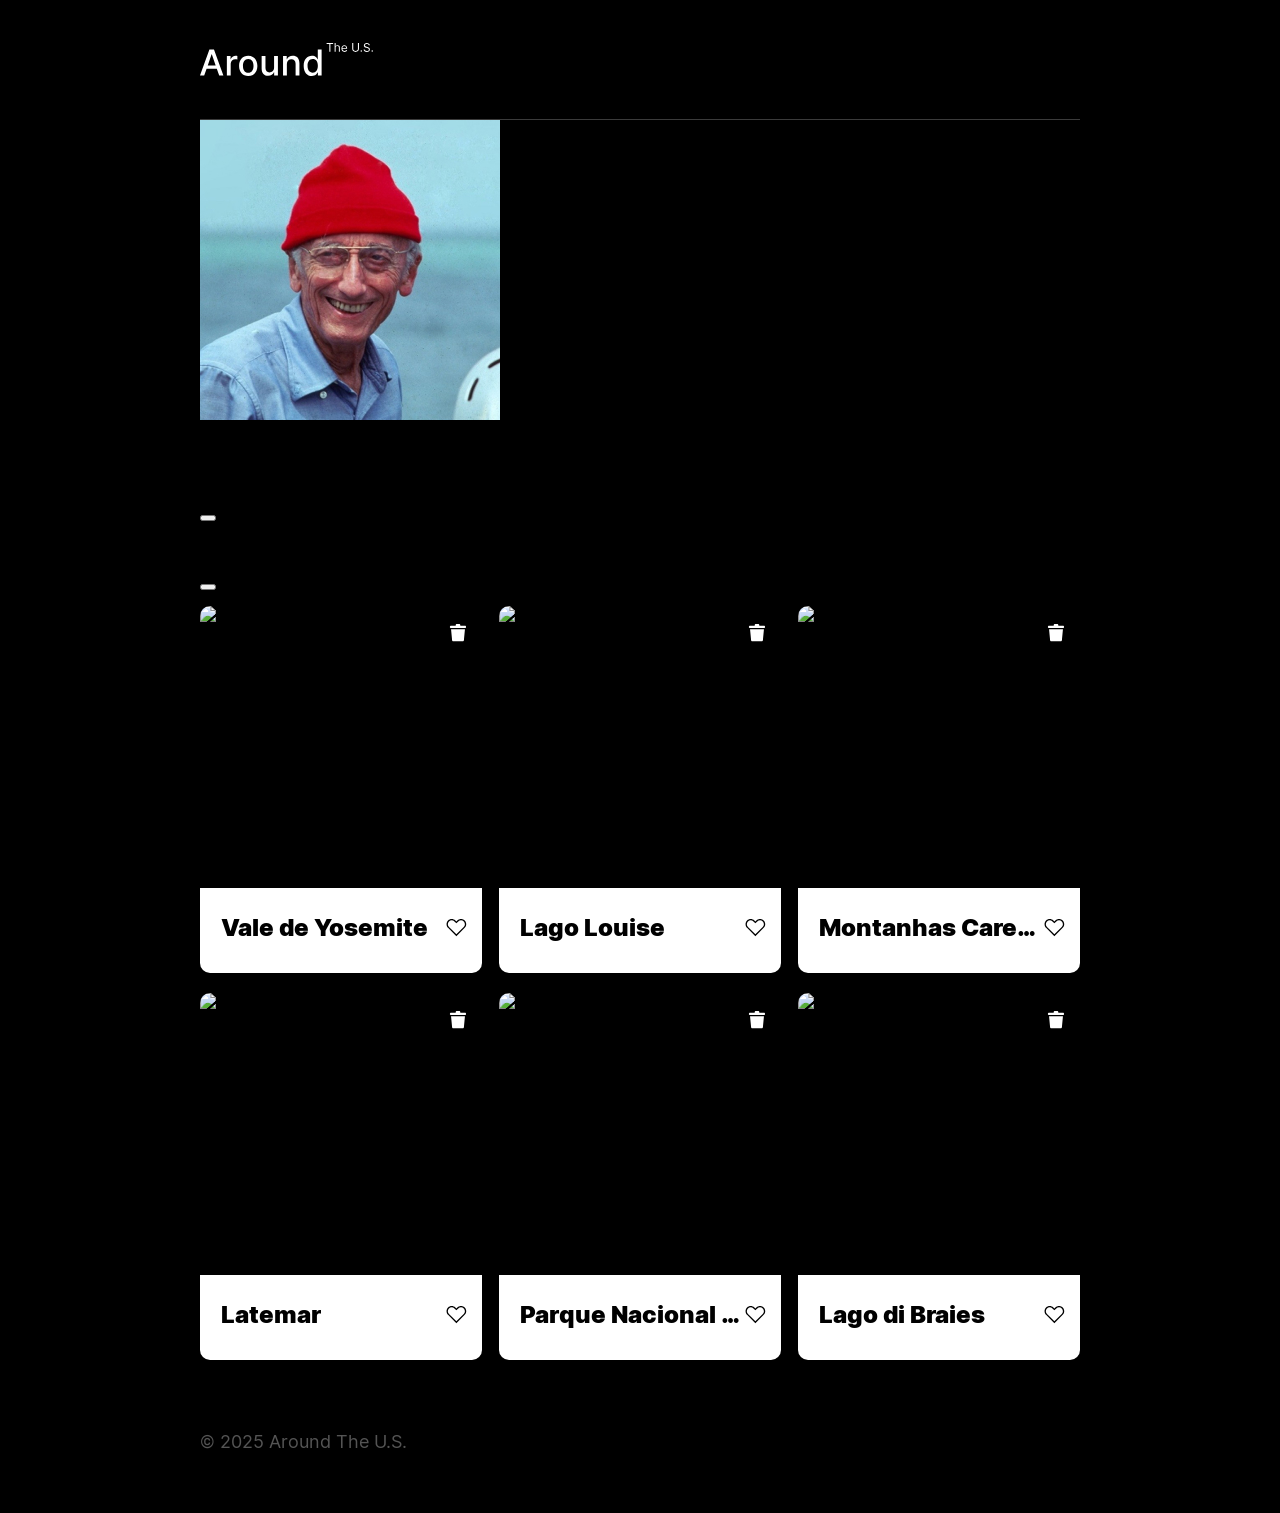
==== index.html @ 4fdeaa7b "Initial commit" ====
<!DOCTYPE html>
<html lang="pt">
  <head>
    <meta charset="UTF-8" />
    <meta content="width=device-width, initial-scale=1.0" name="viewport" />
    <meta content="ie=edge" http-equiv="X-UA-Compatible" />
    <title>Around The U.S.</title>
    <link href="./pages/index.css" rel="stylesheet" />
  </head>
  <body class="page">
    <div class="page__content">
      <header class="header page__section">
        <img
          alt="Logotipo Around The U.S."
          class="logo header__logo"
          src="./images/logo.svg"
        />
      </header>
      <main class="content">
        <section class="profile page__section">
          <img class="profile__image" src="./images/avatar.jpg" alt="Avatar" />
          <div class="profile__info">
            <h1 class="profile__title">Jacques Cousteau</h1>
            <button
              aria-label="Editar perfil"
              class="profile__edit-button"
              type="button"
            ></button>
            <p class="profile__description">Explorador</p>
          </div>
          <button
            aria-label="Adicionar cartão"
            class="profile__add-button"
            type="button"
          ></button>
        </section>
        <section class="cards page__section">
          <ul class="cards__list">
            <li class="card">
              <img
                class="card__image"
                src="https://practicum-content.s3.us-west-1.amazonaws.com/web-code/moved_yosemite.jpg"
                alt="Vale de Yosemite"
              />
              <button
                aria-label="Excluir cartão"
                class="card__delete-button"
                type="button"
              ></button>
              <div class="card__description">
                <h2 class="card__title">Vale de Yosemite</h2>
                <button
                  aria-label="Botão de curtir"
                  class="card__like-button"
                  type="button"
                ></button>
              </div>
            </li>
            <li class="card">
              <img
                class="card__image"
                src="https://practicum-content.s3.us-west-1.amazonaws.com/web-code/moved_lake-louise.jpg"
                alt="Lago Louise"
              />
              <button
                aria-label="Excluir cartão"
                class="card__delete-button"
                type="button"
              ></button>
              <div class="card__description">
                <h2 class="card__title">Lago Louise</h2>
                <button
                  aria-label="Botão de curtir"
                  class="card__like-button"
                  type="button"
                ></button>
              </div>
            </li>
            <li class="card">
              <img
                class="card__image"
                src="https://practicum-content.s3.us-west-1.amazonaws.com/web-code/moved_bald-mountains.jpg"
                alt="Montanhas Carecas"
              />
              <button
                aria-label="Excluir cartão"
                class="card__delete-button"
                type="button"
              ></button>
              <div class="card__description">
                <h2 class="card__title">Montanhas Carecas</h2>
                <button
                  aria-label="Botão de curtir"
                  class="card__like-button"
                  type="button"
                ></button>
              </div>
            </li>
            <li class="card">
              <img
                class="card__image"
                src="https://practicum-content.s3.us-west-1.amazonaws.com/web-code/moved_latemar.jpg"
                alt="Latemar"
              />
              <button
                aria-label="Excluir cartão"
                class="card__delete-button"
                type="button"
              ></button>
              <div class="card__description">
                <h2 class="card__title">Latemar</h2>
                <button
                  aria-label="Botão de curtir"
                  class="card__like-button"
                  type="button"
                ></button>
              </div>
            </li>
            <li class="card">
              <img
                class="card__image"
                src="https://practicum-content.s3.us-west-1.amazonaws.com/web-code/moved_vanoise.jpg"
                alt="Parque Nacional da Vanoise"
              />
              <button
                aria-label="Excluir cartão"
                class="card__delete-button"
                type="button"
              ></button>
              <div class="card__description">
                <h2 class="card__title">Parque Nacional da Vanoise</h2>
                <button
                  aria-label="Botão de curtir"
                  class="card__like-button"
                  type="button"
                ></button>
              </div>
            </li>
            <li class="card">
              <img
                class="card__image"
                src="https://practicum-content.s3.us-west-1.amazonaws.com/web-code/moved_lago.jpg"
                alt="Lago di Braies"
              />
              <button
                aria-label="Excluir cartão"
                class="card__delete-button"
                type="button"
              ></button>
              <div class="card__description">
                <h2 class="card__title">Lago di Braies</h2>
                <button
                  aria-label="Botão de curtir"
                  class="card__like-button"
                  type="button"
                ></button>
              </div>
            </li>
          </ul>
        </section>
      </main>
      <footer class="footer page__section">
        <p class="footer__copyright">© 2025 Around The U.S.</p>
      </footer>
      <div class="popup" id="edit-popup">
        <div class="popup__content">
          <button
            aria-label="Fechar pop-up"
            class="popup__close"
            type="button"
          ></button>
          <h3 class="popup__title">Editar perfil</h3>
          <form class="popup__form" id="edit-profile-form">
            <input
              class="popup__input popup__input_type_name"
              name="name"
              placeholder="Nome"
              type="text"
            />
            <input
              class="popup__input popup__input_type_description"
              name="description"
              placeholder="Sobre mim"
              type="text"
            />
            <button class="button popup__button" type="submit">Salvar</button>
          </form>
        </div>
      </div>
      <div class="popup" id="new-card-popup">
        <div class="popup__content">
          <button
            aria-label="Fechar pop-up"
            class="popup__close"
            type="button"
          ></button>
          <h3 class="popup__title">Novo local</h3>
          <form class="popup__form" id="new-card-form">
            <input
              class="popup__input popup__input_type_card-name"
              name="place-name"
              placeholder="Título"
              required
              type="text"
            />
            <input
              class="popup__input popup__input_type_url"
              name="link"
              placeholder="Link de Imagem"
              required
              type="url"
            />
            <button class="button popup__button" type="submit">Criar</button>
          </form>
        </div>
      </div>
      <div class="popup" id="image-popup">
        <div class="popup__content popup__content_content_image">
          <button
            aria-label="Fechar pop-up"
            class="popup__close"
            type="button"
          ></button>
          <img alt="" class="popup__image" src="#" />
          <p class="popup__caption"></p>
        </div>
      </div>
    </div>
  </body>
</html>
---- pages/index.css ----
@import url("../vendor/normalize.css");
@import url("../vendor/fonts.css");

@import url("../blocks/page.css");
@import url("../blocks/header.css");
@import url("../blocks/content.css");
@import url("../blocks/footer.css");
@import url("../blocks/profile.css");
@import url("../blocks/cards.css");
@import url("../blocks/card.css");
@import url("../blocks/popup.css");
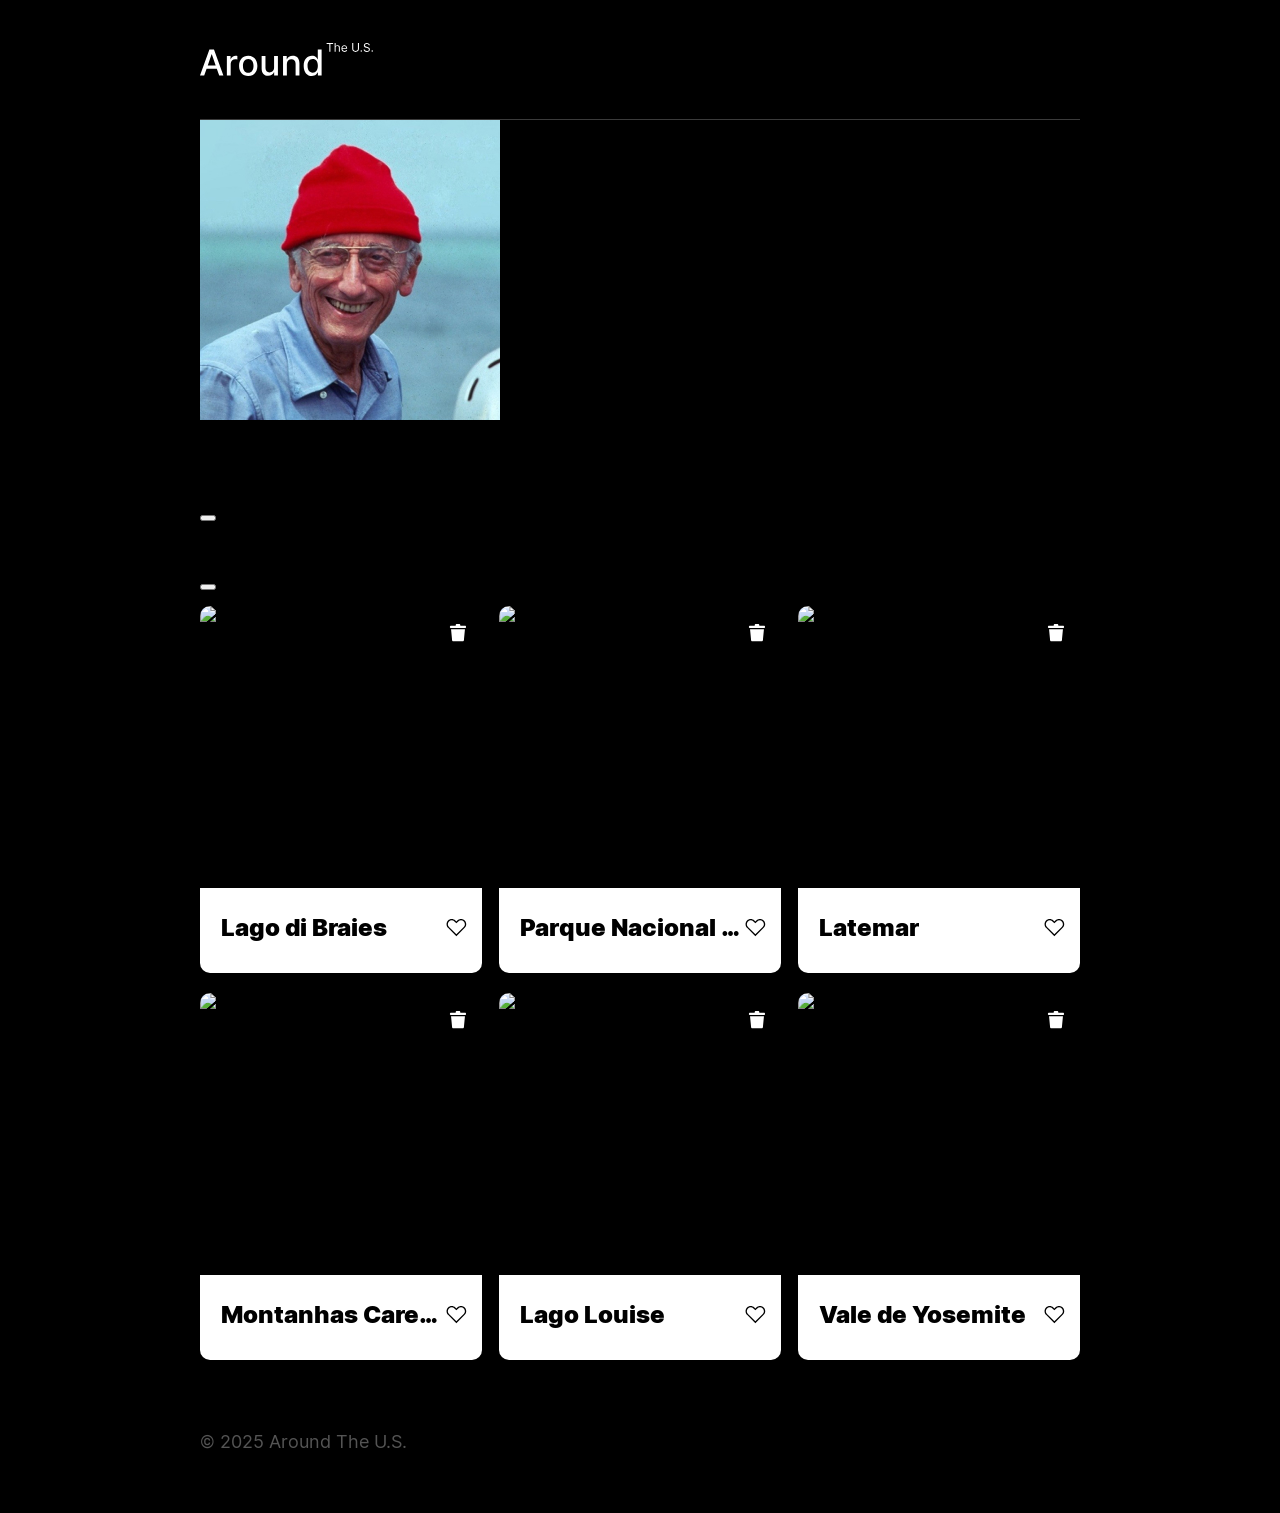
==== commit 9e3c0430: "final" ====
--- a/index.html
+++ b/index.html
@@ -1,4 +1,4 @@
-<!DOCTYPE html>
+<!doctype html>
 <html lang="pt">
   <head>
     <meta charset="UTF-8" />
@@ -35,20 +35,17 @@
           ></button>
         </section>
         <section class="cards page__section">
-          <ul class="cards__list">
+          <ul class="cards__list"></ul>
+          <template id="card-template">
             <li class="card">
-              <img
-                class="card__image"
-                src="https://practicum-content.s3.us-west-1.amazonaws.com/web-code/moved_yosemite.jpg"
-                alt="Vale de Yosemite"
-              />
+              <img class="card__image" src="#" alt="" />
               <button
                 aria-label="Excluir cartão"
                 class="card__delete-button"
                 type="button"
               ></button>
               <div class="card__description">
-                <h2 class="card__title">Vale de Yosemite</h2>
+                <h2 class="card__title"></h2>
                 <button
                   aria-label="Botão de curtir"
                   class="card__like-button"
@@ -56,107 +53,7 @@
                 ></button>
               </div>
             </li>
-            <li class="card">
-              <img
-                class="card__image"
-                src="https://practicum-content.s3.us-west-1.amazonaws.com/web-code/moved_lake-louise.jpg"
-                alt="Lago Louise"
-              />
-              <button
-                aria-label="Excluir cartão"
-                class="card__delete-button"
-                type="button"
-              ></button>
-              <div class="card__description">
-                <h2 class="card__title">Lago Louise</h2>
-                <button
-                  aria-label="Botão de curtir"
-                  class="card__like-button"
-                  type="button"
-                ></button>
-              </div>
-            </li>
-            <li class="card">
-              <img
-                class="card__image"
-                src="https://practicum-content.s3.us-west-1.amazonaws.com/web-code/moved_bald-mountains.jpg"
-                alt="Montanhas Carecas"
-              />
-              <button
-                aria-label="Excluir cartão"
-                class="card__delete-button"
-                type="button"
-              ></button>
-              <div class="card__description">
-                <h2 class="card__title">Montanhas Carecas</h2>
-                <button
-                  aria-label="Botão de curtir"
-                  class="card__like-button"
-                  type="button"
-                ></button>
-              </div>
-            </li>
-            <li class="card">
-              <img
-                class="card__image"
-                src="https://practicum-content.s3.us-west-1.amazonaws.com/web-code/moved_latemar.jpg"
-                alt="Latemar"
-              />
-              <button
-                aria-label="Excluir cartão"
-                class="card__delete-button"
-                type="button"
-              ></button>
-              <div class="card__description">
-                <h2 class="card__title">Latemar</h2>
-                <button
-                  aria-label="Botão de curtir"
-                  class="card__like-button"
-                  type="button"
-                ></button>
-              </div>
-            </li>
-            <li class="card">
-              <img
-                class="card__image"
-                src="https://practicum-content.s3.us-west-1.amazonaws.com/web-code/moved_vanoise.jpg"
-                alt="Parque Nacional da Vanoise"
-              />
-              <button
-                aria-label="Excluir cartão"
-                class="card__delete-button"
-                type="button"
-              ></button>
-              <div class="card__description">
-                <h2 class="card__title">Parque Nacional da Vanoise</h2>
-                <button
-                  aria-label="Botão de curtir"
-                  class="card__like-button"
-                  type="button"
-                ></button>
-              </div>
-            </li>
-            <li class="card">
-              <img
-                class="card__image"
-                src="https://practicum-content.s3.us-west-1.amazonaws.com/web-code/moved_lago.jpg"
-                alt="Lago di Braies"
-              />
-              <button
-                aria-label="Excluir cartão"
-                class="card__delete-button"
-                type="button"
-              ></button>
-              <div class="card__description">
-                <h2 class="card__title">Lago di Braies</h2>
-                <button
-                  aria-label="Botão de curtir"
-                  class="card__like-button"
-                  type="button"
-                ></button>
-              </div>
-            </li>
-          </ul>
+          </template>
         </section>
       </main>
       <footer class="footer page__section">
@@ -226,5 +123,6 @@
         </div>
       </div>
     </div>
+    <script src="scripts/index.js"></script>
   </body>
 </html>
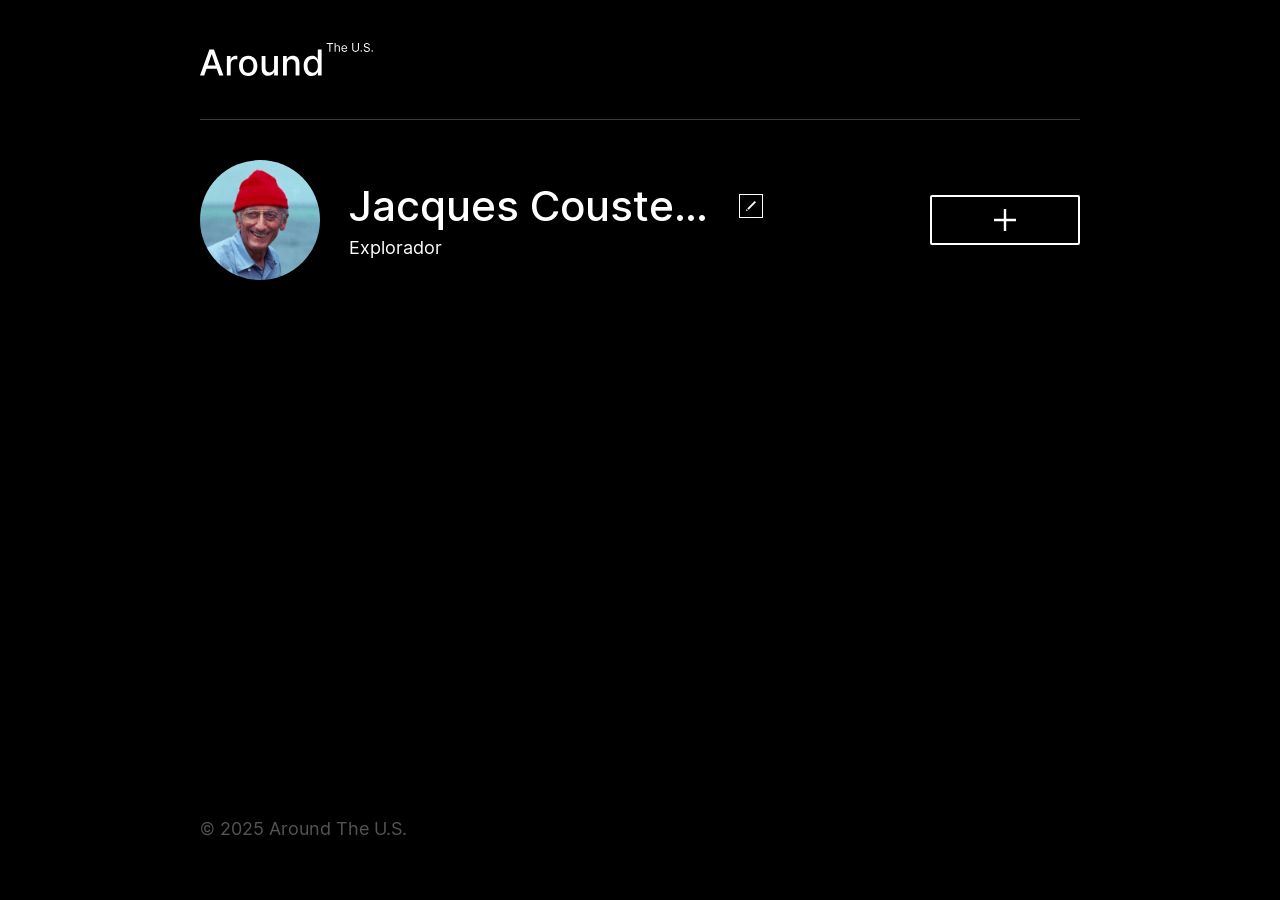
==== commit 7ce6b73b: "sprint 12" ====
--- a/index.html
+++ b/index.html
@@ -18,7 +18,14 @@
       </header>
       <main class="content">
         <section class="profile page__section">
-          <img class="profile__image" src="./images/avatar.jpg" alt="Avatar" />
+          <div class="profile__avatar">
+            <img class="profile__image" src="./images/avatar.jpg" alt="Avatar" />
+            <button
+              aria-label="Alterar foto do perfil"
+              class="profile__avatar-edit-button"
+              type="button"
+            ></button>
+          </div>
           <div class="profile__info">
             <h1 class="profile__title">Jacques Cousteau</h1>
             <button
@@ -72,15 +79,44 @@
               class="popup__input popup__input_type_name"
               name="name"
               placeholder="Nome"
+              required
+              minlength="2"
+              maxlength="40"
               type="text"
             />
+            <span class="popup__input-error popup__input-error_type_name"></span>
             <input
               class="popup__input popup__input_type_description"
               name="description"
               placeholder="Sobre mim"
+              required
+              minlength="2"
+              maxlength="200"
               type="text"
             />
-            <button class="button popup__button" type="submit">Salvar</button>
+            <span class="popup__input-error popup__input-error_type_description"></span>
+            <button class="button popup__button" type="submit" disabled>Salvar</button>
+          </form>
+        </div>
+      </div>
+      <div class="popup" id="avatar-popup">
+        <div class="popup__content">
+          <button
+            aria-label="Fechar pop-up"
+            class="popup__close"
+            type="button"
+          ></button>
+          <h3 class="popup__title">Alterar a foto do perfil</h3>
+          <form class="popup__form" id="avatar-form">
+            <input
+              class="popup__input popup__input_type_avatar"
+              name="avatar"
+              placeholder="URL da imagem"
+              required
+              type="url"
+            />
+            <span class="popup__input-error popup__input-error_type_avatar"></span>
+            <button class="button popup__button" type="submit" disabled>Salvar</button>
           </form>
         </div>
       </div>
@@ -98,16 +134,20 @@
               name="place-name"
               placeholder="Título"
               required
+              minlength="2"
+              maxlength="30"
               type="text"
             />
+            <span class="popup__input-error popup__input-error_type_card-name"></span>
             <input
               class="popup__input popup__input_type_url"
               name="link"
-              placeholder="Link de Imagem"
+              placeholder="URL da Imagem"
               required
               type="url"
             />
-            <button class="button popup__button" type="submit">Criar</button>
+            <span class="popup__input-error popup__input-error_type_url"></span>
+            <button class="button popup__button" type="submit" disabled>Salvar</button>
           </form>
         </div>
       </div>
@@ -122,7 +162,18 @@
           <p class="popup__caption"></p>
         </div>
       </div>
+      <div class="popup" id="delete-popup">
+        <div class="popup__content popup__content_content_confirmation">
+          <button
+            aria-label="Fechar pop-up"
+            class="popup__close"
+            type="button"
+          ></button>
+          <h3 class="popup__title">Tem certeza?</h3>
+          <button class="button popup__button" type="button">Sim</button>
+        </div>
+      </div>
     </div>
-    <script src="scripts/index.js"></script>
+    <script type="module" src="scripts/index.js"></script>
   </body>
 </html>
